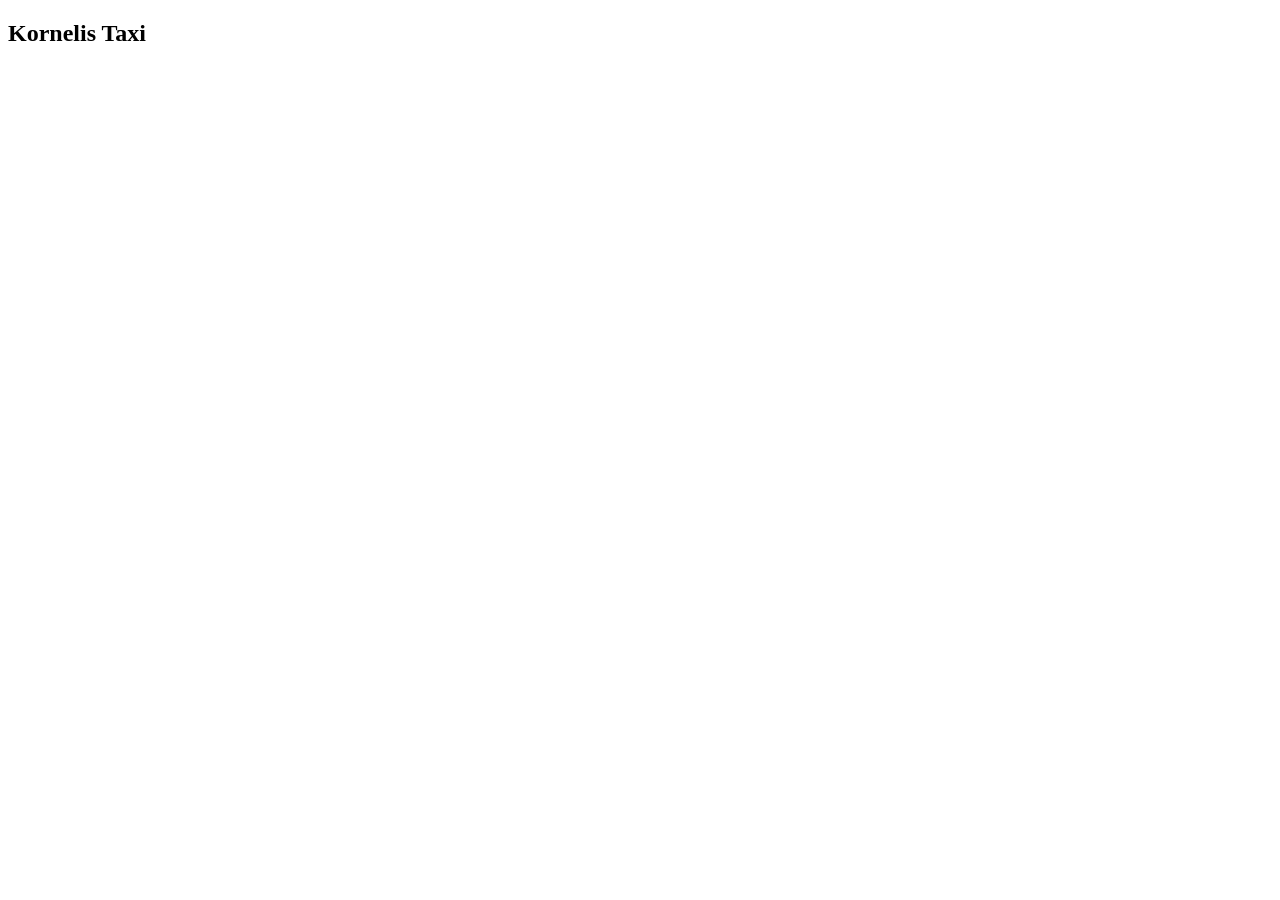
==== index.html @ 8b7c62e9 "test" ====
<!DOCTYPE html>
<html lang="en">
<head>
    <meta charset="UTF-8">
    <meta name="viewport" content="width=device-width, initial-scale=1.0">
    <title>Document</title>
</head>
<body>
    <h2>Kornelis Taxi</h2>
</body>
</html>
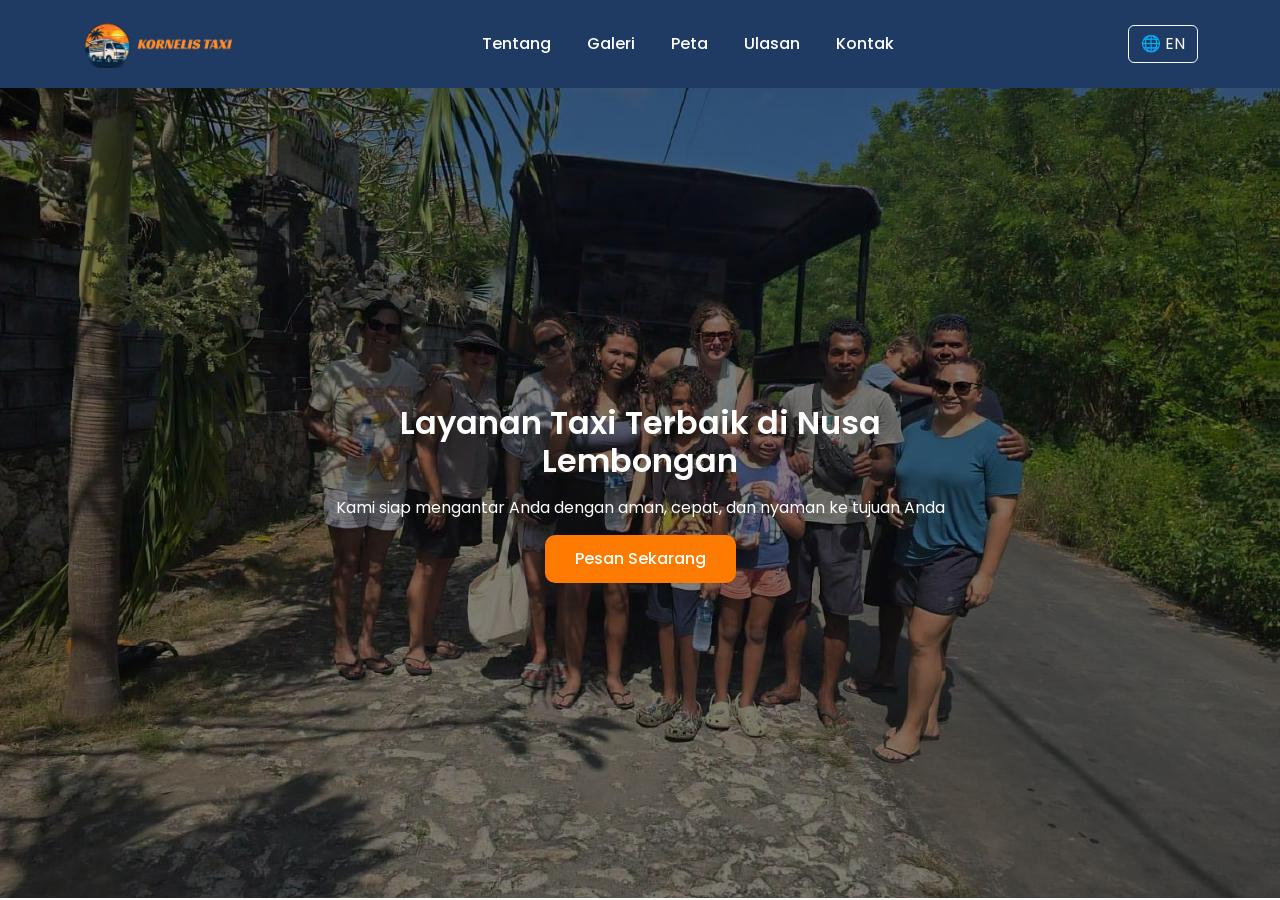
==== commit a64c28ba: "update" ====
--- a/index.html
+++ b/index.html
@@ -1,11 +1,202 @@
 <!DOCTYPE html>
-<html lang="en">
+<html lang="id">
+
 <head>
     <meta charset="UTF-8">
     <meta name="viewport" content="width=device-width, initial-scale=1.0">
-    <title>Document</title>
+    <title>Kornelis Taxi</title>
+
+    <!-- Bootstrap -->
+    <link href="https://cdn.jsdelivr.net/npm/bootstrap@5.3.3/dist/css/bootstrap.min.css" rel="stylesheet">
+
+    <!-- Font Poppins -->
+    <link href="https://fonts.googleapis.com/css2?family=Poppins:wght@300;400;500;600;700&display=swap"
+        rel="stylesheet">
+
+    <style>
+        body {
+            font-family: 'Poppins', sans-serif;
+        }
+
+        /* NAVBAR */
+        .navbar {
+            background-color: #1f3b63;
+            padding: 15px 0;
+        }
+
+        .navbar-brand {
+            font-weight: 600;
+            color: #fff;
+        }
+
+        .navbar-nav .nav-link {
+            color: #fff;
+            margin: 0 10px;
+            font-weight: 500;
+        }
+
+        .navbar-nav .nav-link:hover {
+            color: #ff7a00;
+        }
+
+        /* HERO */
+        .hero {
+            position: relative;
+            height: 90vh;
+            background: url('/asset/kornelis1.jpeg') center/cover no-repeat;
+            display: flex;
+            align-items: center;
+            justify-content: center;
+            text-align: center;
+        }
+
+        .hero::before {
+            content: "";
+            position: absolute;
+            inset: 0;
+            background: rgba(0, 0, 0, 0.5);
+        }
+
+        .hero-content {
+            position: relative;
+            color: #fff;
+            max-width: 700px;
+            padding: 0 15px;
+        }
+
+        .hero h1 {
+            font-weight: 600;
+            font-size: 32px;
+        }
+
+        .hero p {
+            font-size: 16px;
+            margin: 15px 0;
+        }
+
+        .btn-orange {
+            background-color: #ff7a00;
+            color: #fff;
+            padding: 12px 30px;
+            border-radius: 10px;
+            border: none;
+            font-weight: 500;
+        }
+
+        .btn-orange:hover {
+            background-color: #e66d00;
+        }
+    </style>
 </head>
+
 <body>
-    <h2>Kornelis Taxi</h2>
+
+    <!-- NAVBAR -->
+    <nav class="navbar navbar-expand-lg">
+        <div class="container">
+            <a class="navbar-brand" href="#">
+                <img src="/asset/logofix.png" alt="" width="150px">
+            </a>
+
+            <button class="navbar-toggler text-white" type="button" data-bs-toggle="collapse"
+                data-bs-target="#navbarNav">
+                ☰
+            </button>
+
+            <div class="collapse navbar-collapse justify-content-lg-center" id="navbarNav">
+                <ul class="navbar-nav text-center">
+                    <li class="nav-item"><a class="nav-link" href="#">Tentang</a></li>
+                    <li class="nav-item"><a class="nav-link" href="#">Galeri</a></li>
+                    <li class="nav-item"><a class="nav-link" href="#">Peta</a></li>
+                    <li class="nav-item"><a class="nav-link" href="#">Ulasan</a></li>
+                    <li class="nav-item"><a class="nav-link" href="#">Kontak</a></li>
+
+                    <!-- MOBILE BUTTON -->
+                    <li class="nav-item d-lg-none mt-3">
+                        <button id="translateBtnMobile" class="btn btn-light w-100">🌐 English</button>
+                    </li>
+                </ul>
+            </div>
+
+            <!-- DESKTOP BUTTON -->
+            <button id="translateBtn" class="btn btn-outline-light d-none d-lg-block">🌐 EN</button>
+        </div>
+    </nav>
+
+    <!-- HERO -->
+    <section class="hero">
+        <div class="hero-content">
+            <h1>Layanan Taxi Terbaik di Nusa Lembongan</h1>
+            <p>Kami siap mengantar Anda dengan aman, cepat, dan nyaman ke tujuan Anda</p>
+            <button class="btn-orange">Pesan Sekarang</button>
+        </div>
+    </section>
+
+    <!-- Bootstrap -->
+    <script src="https://cdn.jsdelivr.net/npm/bootstrap@5.3.3/dist/js/bootstrap.bundle.min.js"></script>
+
+    <script>
+        let currentLang = localStorage.getItem("lang") || "id";
+
+        // Ambil element yang mau di translate
+        const elements = document.querySelectorAll("h1, p, a, button");
+
+        // Simpan teks asli
+        const originalTexts = [];
+        elements.forEach(el => {
+            originalTexts.push(el.innerText);
+        });
+
+        // API translate
+        async function translateText(text, targetLang) {
+            const res = await fetch(
+                `https://translate.googleapis.com/translate_a/single?client=gtx&sl=auto&tl=${targetLang}&dt=t&q=${encodeURIComponent(text)}`
+            );
+            const data = await res.json();
+            return data[0][0][0];
+        }
+
+        // Translate halaman
+        async function translatePage(lang) {
+            for (let i = 0; i < elements.length; i++) {
+                if (lang === "id") {
+                    elements[i].innerText = originalTexts[i];
+                } else {
+                    let translated = await translateText(originalTexts[i], "en");
+                    elements[i].innerText = translated;
+                }
+            }
+
+            localStorage.setItem("lang", lang);
+            updateButton();
+        }
+
+        // Update tombol
+        function updateButton() {
+            const btn = document.getElementById("translateBtn");
+            const btnMobile = document.getElementById("translateBtnMobile");
+
+            if (btn) btn.textContent = currentLang === "id" ? "🌐 EN" : "🌐 ID";
+            if (btnMobile) btnMobile.textContent = currentLang === "id" ? "🌐 English" : "🌐 Indonesia";
+        }
+
+        // Event
+        document.getElementById("translateBtn").addEventListener("click", toggleLang);
+        document.getElementById("translateBtnMobile").addEventListener("click", toggleLang);
+
+        function toggleLang() {
+            currentLang = currentLang === "id" ? "en" : "id";
+            translatePage(currentLang);
+        }
+
+        // Init
+        updateButton();
+
+        if (currentLang === "en") {
+            translatePage("en");
+        }
+    </script>
+
 </body>
+
 </html>
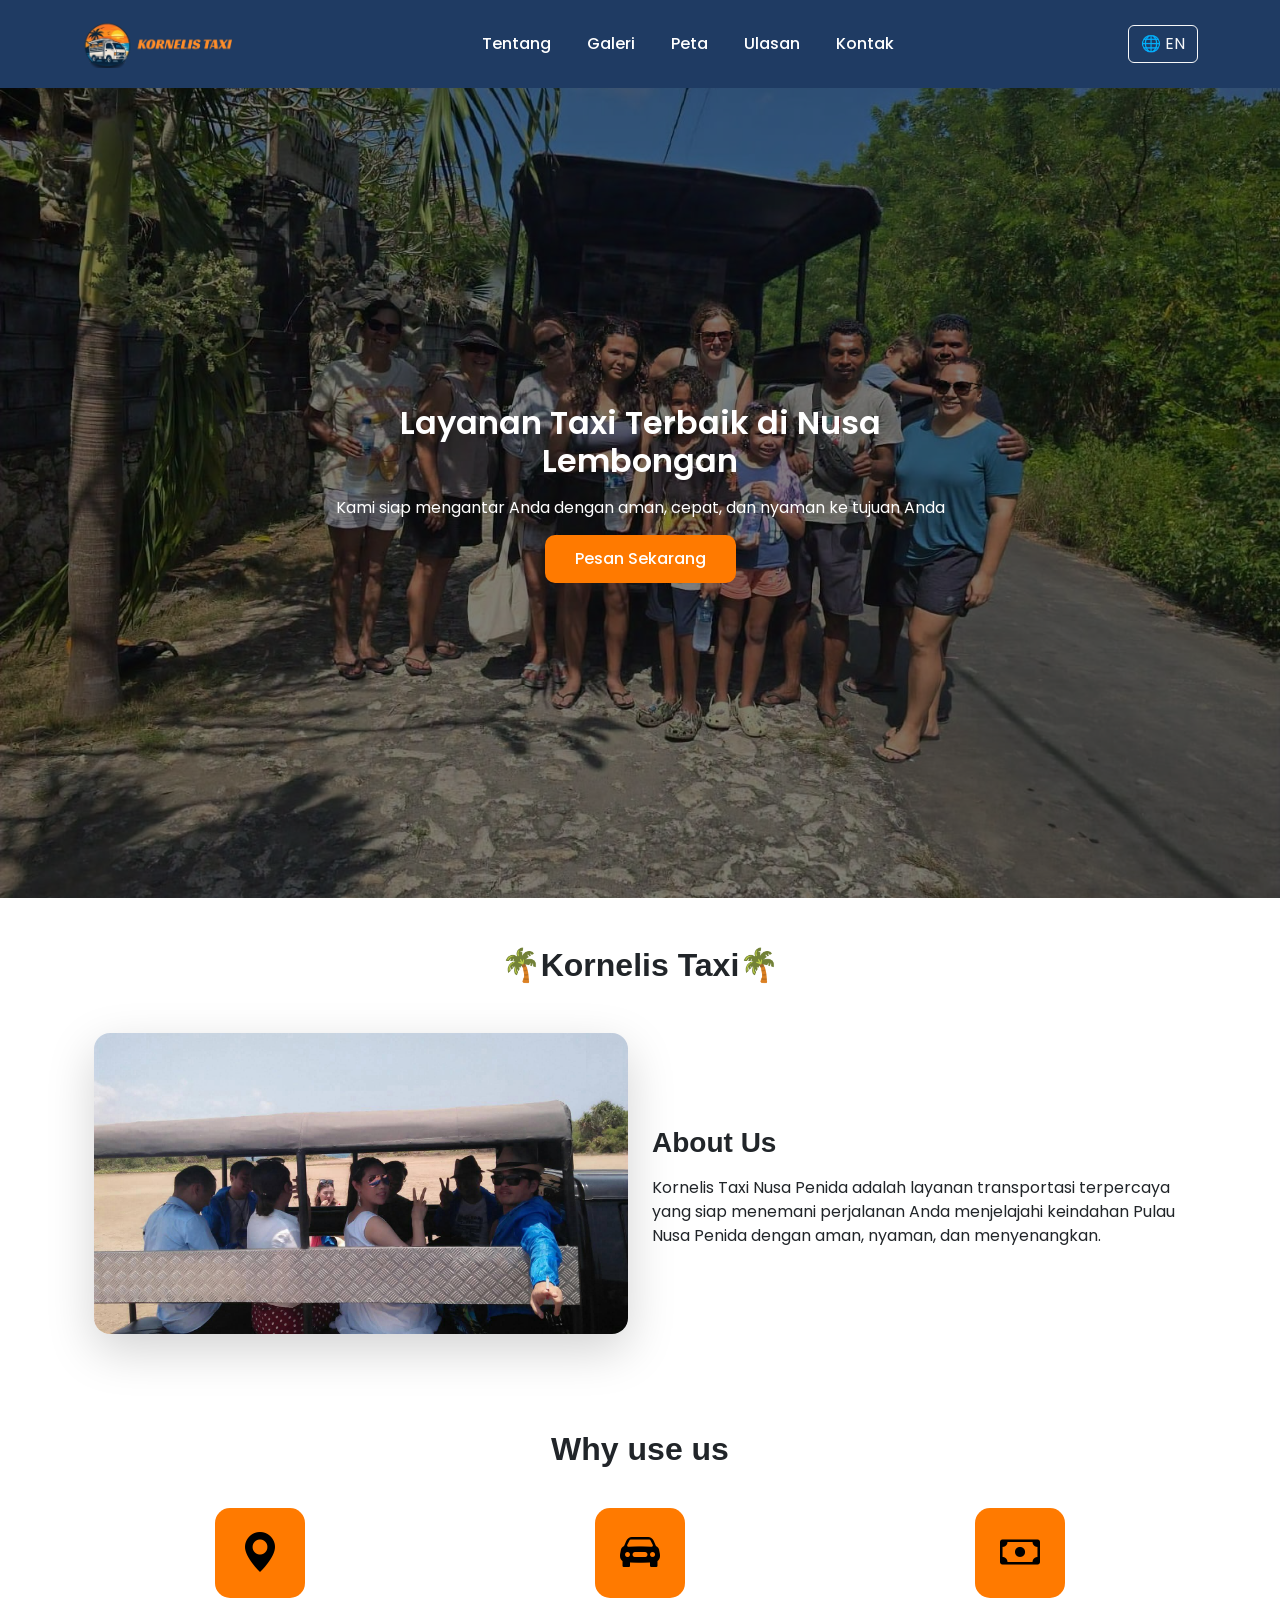
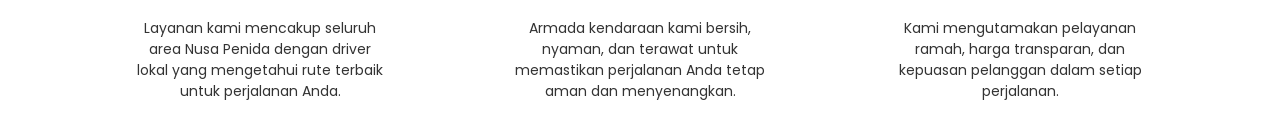
==== commit 9c1722e7: "update" ====
--- a/index.html
+++ b/index.html
@@ -8,85 +8,13 @@
 
     <!-- Bootstrap -->
     <link href="https://cdn.jsdelivr.net/npm/bootstrap@5.3.3/dist/css/bootstrap.min.css" rel="stylesheet">
+    <!-- Icons (Bootstrap Icons) -->
+    <link href="https://cdn.jsdelivr.net/npm/bootstrap-icons/font/bootstrap-icons.css" rel="stylesheet">
 
     <!-- Font Poppins -->
     <link href="https://fonts.googleapis.com/css2?family=Poppins:wght@300;400;500;600;700&display=swap"
         rel="stylesheet">
-
-    <style>
-        body {
-            font-family: 'Poppins', sans-serif;
-        }
-
-        /* NAVBAR */
-        .navbar {
-            background-color: #1f3b63;
-            padding: 15px 0;
-        }
-
-        .navbar-brand {
-            font-weight: 600;
-            color: #fff;
-        }
-
-        .navbar-nav .nav-link {
-            color: #fff;
-            margin: 0 10px;
-            font-weight: 500;
-        }
-
-        .navbar-nav .nav-link:hover {
-            color: #ff7a00;
-        }
-
-        /* HERO */
-        .hero {
-            position: relative;
-            height: 90vh;
-            background: url('/asset/kornelis1.jpeg') center/cover no-repeat;
-            display: flex;
-            align-items: center;
-            justify-content: center;
-            text-align: center;
-        }
-
-        .hero::before {
-            content: "";
-            position: absolute;
-            inset: 0;
-            background: rgba(0, 0, 0, 0.5);
-        }
-
-        .hero-content {
-            position: relative;
-            color: #fff;
-            max-width: 700px;
-            padding: 0 15px;
-        }
-
-        .hero h1 {
-            font-weight: 600;
-            font-size: 32px;
-        }
-
-        .hero p {
-            font-size: 16px;
-            margin: 15px 0;
-        }
-
-        .btn-orange {
-            background-color: #ff7a00;
-            color: #fff;
-            padding: 12px 30px;
-            border-radius: 10px;
-            border: none;
-            font-weight: 500;
-        }
-
-        .btn-orange:hover {
-            background-color: #e66d00;
-        }
-    </style>
+    <link rel="stylesheet" href="style.css">
 </head>
 
 <body>
@@ -132,70 +60,81 @@
         </div>
     </section>
 
+    <!-- About Section -->
+    <section id="about" class="py-5 about-section">
+        <div class="container">
+            <h2 class="text-center fw-bold mb-5" data-aos="zoom-in">🌴Kornelis Taxi🌴</h2>
+
+            <div class="container">
+                <!-- ABOUT -->
+                <div class="row align-items-center mb-5">
+                    <div class="col-md-6">
+                        <img src="asset/kornelis3.jpeg" class="about-img img-fluid shadow-lg rounded-4" alt=""
+                            data-aos="zoom-in">
+                    </div>
+                    <div class="col-md-6">
+                        <h3 class="fw-bold mb-3 mt-4" data-aos="fade-right" data-aos-offset="300"
+                            data-aos-easing="ease-in-sine">About Us</h3>
+                        <p class="about-text" data-aos="fade-right" data-aos-offset="300"
+                            data-aos-easing="ease-in-sine">
+                            Kornelis Taxi Nusa Penida adalah layanan transportasi terpercaya yang siap menemani
+                            perjalanan Anda menjelajahi keindahan Pulau Nusa Penida dengan aman, nyaman, dan
+                            menyenangkan.
+                        </p>
+                    </div>
+                </div>
+            </div>
+
+        </div>
+    </section>
+
+    <!--Why Choose Us-->
+    <section class="why-section text-center">
+        <div class="container">
+            <h2 class="why-title">Why use us</h2>
+
+            <div class="row">
+
+                <!-- Item 1 -->
+                <div class="col-md-4 mb-4">
+                    <div class="icon-box">
+                        <i class="bi bi-geo-alt-fill"></i>
+                    </div>
+                    <p class="why-text">
+                        Layanan kami mencakup seluruh area Nusa Penida dengan driver lokal yang mengetahui rute terbaik
+                        untuk perjalanan Anda.
+                    </p>
+                </div>
+
+                <!-- Item 2 -->
+                <div class="col-md-4 mb-4">
+                    <div class="icon-box">
+                        <i class="bi bi-car-front-fill"></i>
+                    </div>
+                    <p class="why-text">
+                        Armada kendaraan kami bersih, nyaman, dan terawat untuk memastikan perjalanan Anda tetap aman
+                        dan menyenangkan.
+                    </p>
+                </div>
+
+                <!-- Item 3 -->
+                <div class="col-md-4 mb-4">
+                    <div class="icon-box">
+                        <i class="bi bi-cash"></i>
+                    </div>
+                    <p class="why-text">
+                        Kami mengutamakan pelayanan ramah, harga transparan, dan kepuasan pelanggan dalam setiap
+                        perjalanan.
+                    </p>
+                </div>
+
+            </div>
+        </div>
+    </section>
+
     <!-- Bootstrap -->
     <script src="https://cdn.jsdelivr.net/npm/bootstrap@5.3.3/dist/js/bootstrap.bundle.min.js"></script>
-
-    <script>
-        let currentLang = localStorage.getItem("lang") || "id";
-
-        // Ambil element yang mau di translate
-        const elements = document.querySelectorAll("h1, p, a, button");
-
-        // Simpan teks asli
-        const originalTexts = [];
-        elements.forEach(el => {
-            originalTexts.push(el.innerText);
-        });
-
-        // API translate
-        async function translateText(text, targetLang) {
-            const res = await fetch(
-                `https://translate.googleapis.com/translate_a/single?client=gtx&sl=auto&tl=${targetLang}&dt=t&q=${encodeURIComponent(text)}`
-            );
-            const data = await res.json();
-            return data[0][0][0];
-        }
-
-        // Translate halaman
-        async function translatePage(lang) {
-            for (let i = 0; i < elements.length; i++) {
-                if (lang === "id") {
-                    elements[i].innerText = originalTexts[i];
-                } else {
-                    let translated = await translateText(originalTexts[i], "en");
-                    elements[i].innerText = translated;
-                }
-            }
-
-            localStorage.setItem("lang", lang);
-            updateButton();
-        }
-
-        // Update tombol
-        function updateButton() {
-            const btn = document.getElementById("translateBtn");
-            const btnMobile = document.getElementById("translateBtnMobile");
-
-            if (btn) btn.textContent = currentLang === "id" ? "🌐 EN" : "🌐 ID";
-            if (btnMobile) btnMobile.textContent = currentLang === "id" ? "🌐 English" : "🌐 Indonesia";
-        }
-
-        // Event
-        document.getElementById("translateBtn").addEventListener("click", toggleLang);
-        document.getElementById("translateBtnMobile").addEventListener("click", toggleLang);
-
-        function toggleLang() {
-            currentLang = currentLang === "id" ? "en" : "id";
-            translatePage(currentLang);
-        }
-
-        // Init
-        updateButton();
-
-        if (currentLang === "en") {
-            translatePage("en");
-        }
-    </script>
+    <script src="main.js"></script>
 
 </body>
 
--- a/style.css
+++ b/style.css
@@ -0,0 +1,105 @@
+ body {
+            font-family: 'Poppins', sans-serif;
+        }
+
+        /* NAVBAR */
+        .navbar {
+            background-color: #1f3b63;
+            padding: 15px 0;
+        }
+
+        .navbar-brand {
+            font-weight: 600;
+            color: #fff;
+        }
+
+        .navbar-nav .nav-link {
+            color: #fff;
+            margin: 0 10px;
+            font-weight: 500;
+        }
+
+        .navbar-nav .nav-link:hover {
+            color: #ff7a00;
+        }
+
+        /* HERO */
+        .hero {
+            position: relative;
+            height: 90vh;
+            background: url('/asset/kornelis1.jpeg') center/cover no-repeat;
+            display: flex;
+            align-items: center;
+            justify-content: center;
+            text-align: center;
+        }
+
+        .hero::before {
+            content: "";
+            position: absolute;
+            inset: 0;
+            background: rgba(0, 0, 0, 0.5);
+        }
+
+        .hero-content {
+            position: relative;
+            color: #fff;
+            max-width: 700px;
+            padding: 0 15px;
+        }
+
+        .hero h1 {
+            font-weight: 600;
+            font-size: 32px;
+        }
+
+        .hero p {
+            font-size: 16px;
+            margin: 15px 0;
+        }
+
+        .btn-orange {
+            background-color: #ff7a00;
+            color: #fff;
+            padding: 12px 30px;
+            border-radius: 10px;
+            border: none;
+            font-weight: 500;
+        }
+
+        .btn-orange:hover {
+            background-color: #e66d00;
+        }
+
+        why-section {
+      background-color: #e9ecef;
+      padding: 60px 0;
+    }
+
+    .why-title {
+      font-weight: bold;
+      margin-bottom: 40px;
+    }
+
+    .icon-box {
+      background-color: #ff7a00;
+      width: 90px;
+      height: 90px;
+      border-radius: 15px;
+      display: flex;
+      align-items: center;
+      justify-content: center;
+      margin: 0 auto 20px;
+    }
+
+    .icon-box i {
+      font-size: 40px;
+      color: black;
+    }
+
+    .why-text {
+      max-width: 250px;
+      margin: auto;
+      font-size: 14px;
+      color: #333;
+    }
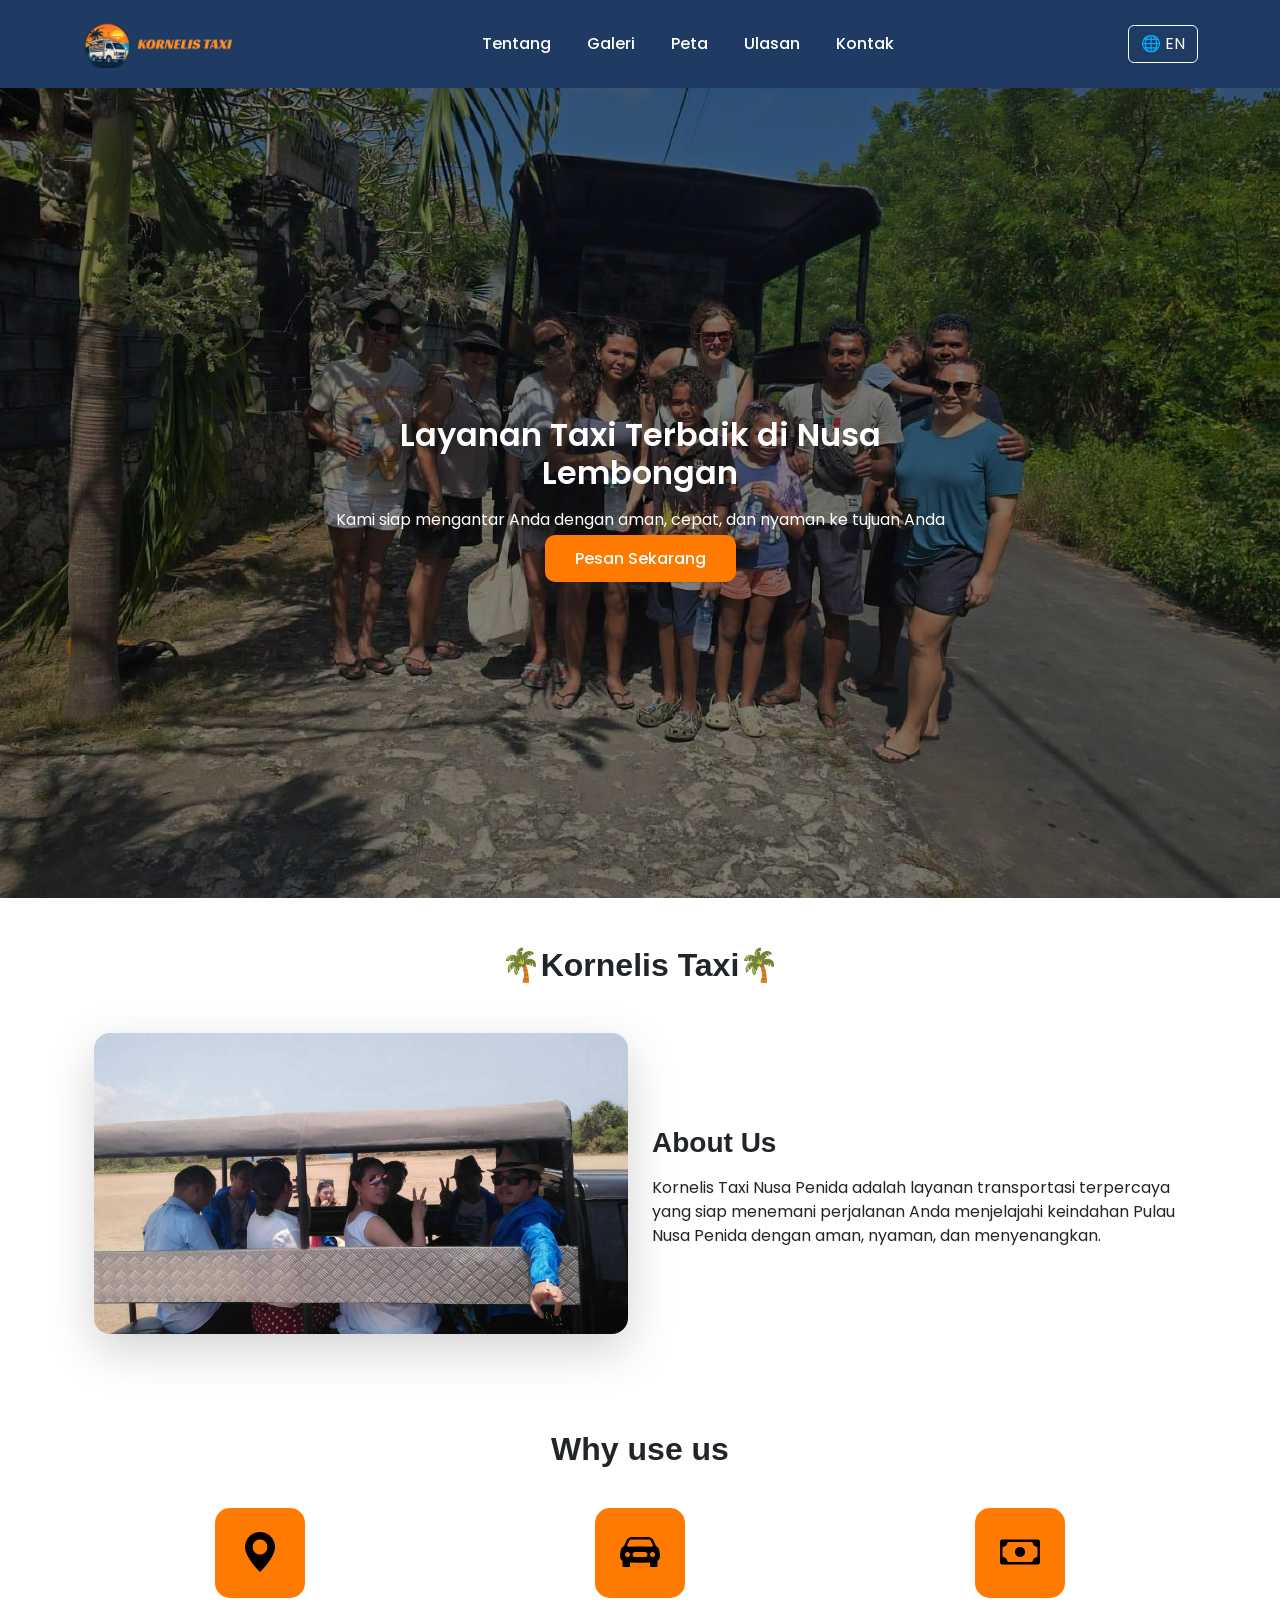
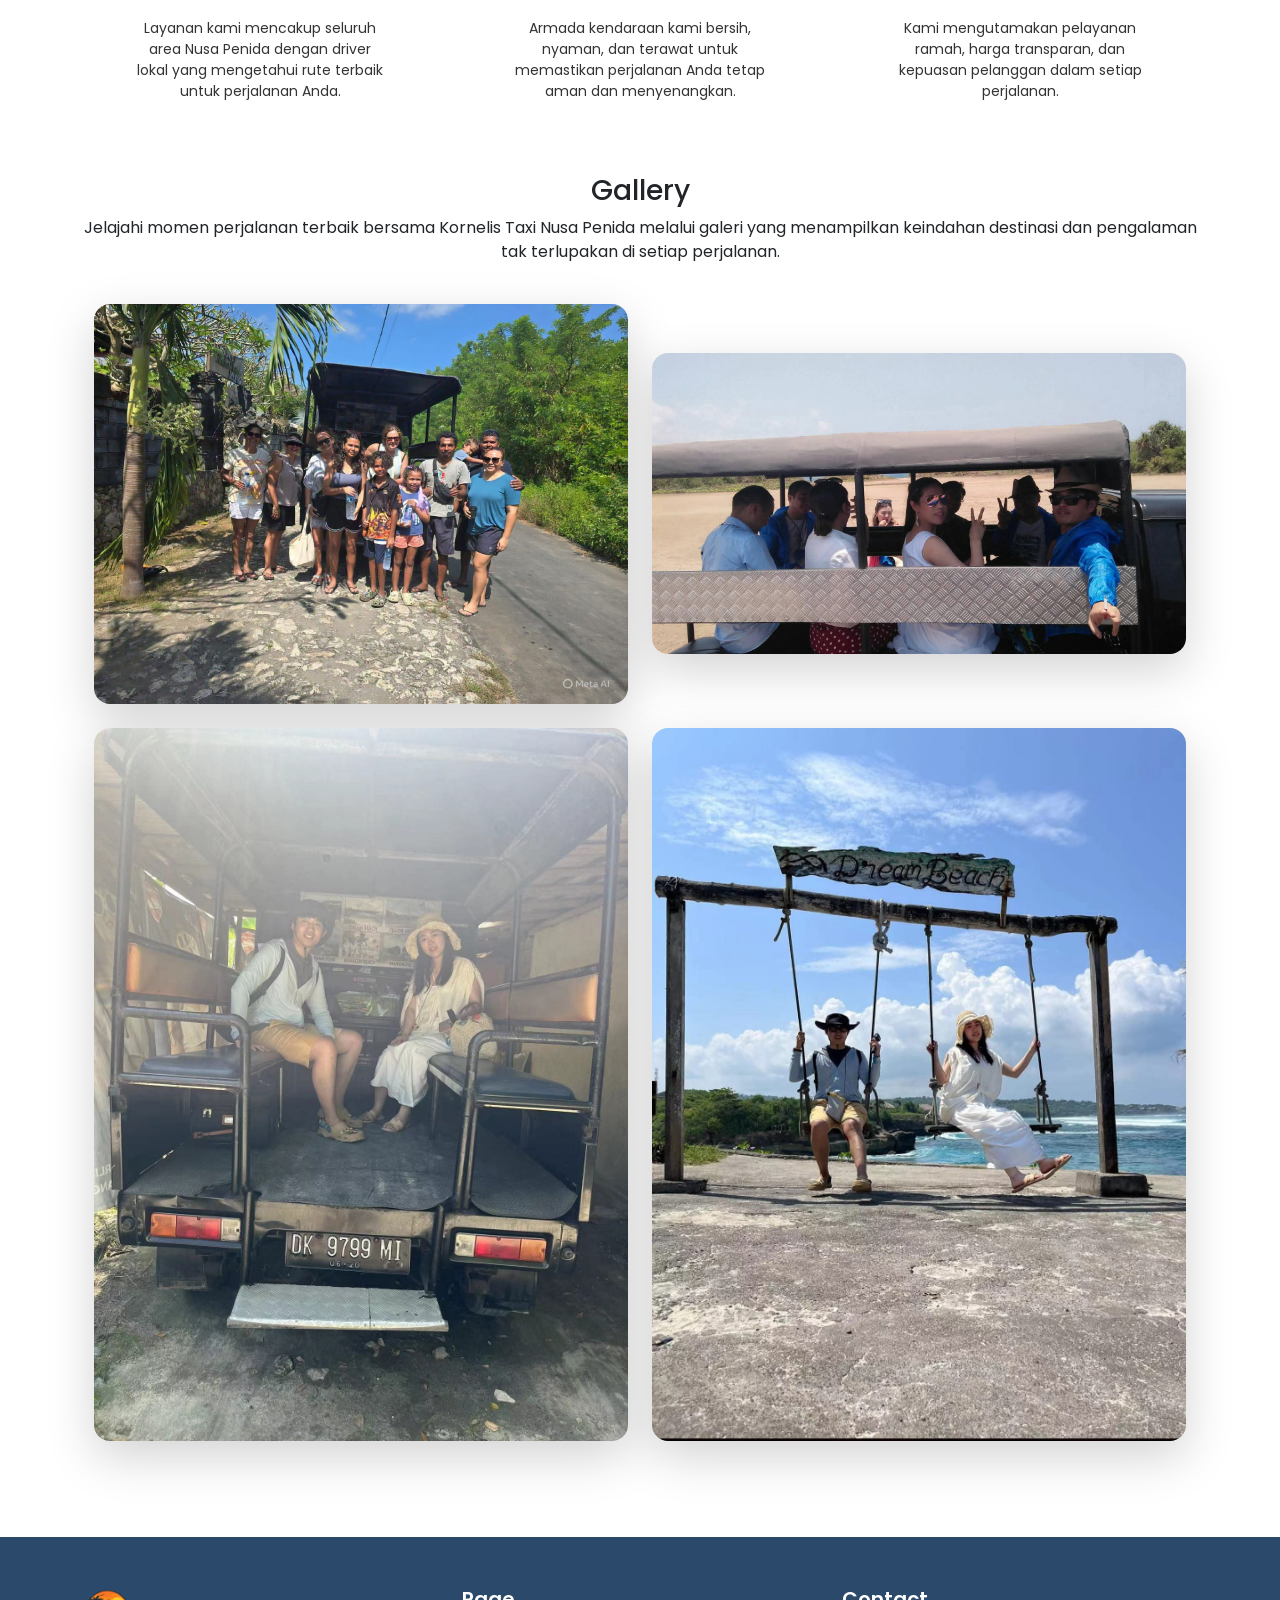
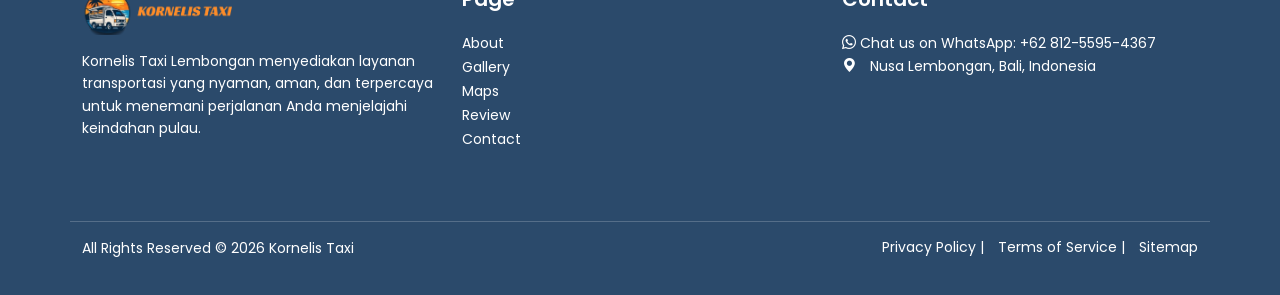
==== commit 48afd641: "update" ====
--- a/index.html
+++ b/index.html
@@ -4,7 +4,15 @@
 <head>
     <meta charset="UTF-8">
     <meta name="viewport" content="width=device-width, initial-scale=1.0">
-    <title>Kornelis Taxi</title>
+    <!-- Basic SEO -->
+    <title>Kornelis Taxi Lembongan | Jasa Transportasi Nusa Lembongan Terpercaya</title>
+    <meta name="description"
+        content="Kornelis Taxi Lembongan menyediakan layanan transportasi terbaik di Nusa Lembongan dengan driver profesional, harga terjangkau, dan perjalanan nyaman.">
+    <meta name="keywords"
+        content="taxi lembongan, kornelis taxi, transport nusa lembongan, sewa mobil lembongan, driver lembongan, taxi nusa penida, bali transport">
+    <meta name="author" content="Kornelis Taxi Lembongan">
+    <meta name="robots" content="index, follow">
+    <meta name="google-site-verification" content="U5ZSqzJT0sQoO3fWLiIvly9GFlUJuxkR5gIqucdjUK0" />
 
     <!-- Bootstrap -->
     <link href="https://cdn.jsdelivr.net/npm/bootstrap@5.3.3/dist/css/bootstrap.min.css" rel="stylesheet">
@@ -33,11 +41,12 @@
 
             <div class="collapse navbar-collapse justify-content-lg-center" id="navbarNav">
                 <ul class="navbar-nav text-center">
-                    <li class="nav-item"><a class="nav-link" href="#">Tentang</a></li>
-                    <li class="nav-item"><a class="nav-link" href="#">Galeri</a></li>
+                    <li class="nav-item"><a class="nav-link" href="#abous">Tentang</a></li>
+                    <li class="nav-item"><a class="nav-link" href="#galery">Galeri</a></li>
                     <li class="nav-item"><a class="nav-link" href="#">Peta</a></li>
                     <li class="nav-item"><a class="nav-link" href="#">Ulasan</a></li>
-                    <li class="nav-item"><a class="nav-link" href="#">Kontak</a></li>
+                    <li class="nav-item"><a class="nav-link" href="https://wa.me/6281255954367"
+                            target="_blank">Kontak</a></li>
 
                     <!-- MOBILE BUTTON -->
                     <li class="nav-item d-lg-none mt-3">
@@ -56,7 +65,8 @@
         <div class="hero-content">
             <h1>Layanan Taxi Terbaik di Nusa Lembongan</h1>
             <p>Kami siap mengantar Anda dengan aman, cepat, dan nyaman ke tujuan Anda</p>
-            <button class="btn-orange">Pesan Sekarang</button>
+            <a href="https://wa.me/6281255954367" target="_blank" class="btn-orange"
+                style="text-decoration: none;">Pesan Sekarang</a>
         </div>
     </section>
 
@@ -132,6 +142,93 @@
         </div>
     </section>
 
+    <!--Galery-->
+    <section id="gallery" class="py-5 gallery-section">
+        <div class="container">
+            <h3 class="text-center" data-aos="zoom-in">Gallery</h3>
+            <p class="text-center">Jelajahi momen perjalanan terbaik bersama Kornelis Taxi Nusa Penida melalui galeri
+                yang menampilkan keindahan destinasi dan pengalaman tak terlupakan di setiap perjalanan.</p>
+
+            <div class="container">
+                <!-- Gallery  -->
+                <div class="row align-items-center mb-5">
+                    <div class="col-md-6 mt-4">
+                        <img src="asset/kornelis1.jpeg" class="about-img img-fluid shadow-lg rounded-4" alt=""
+                            data-aos="flip-left">
+                    </div>
+                    <div class="col-md-6 mt-4">
+                        <img src="asset/kornelis3.jpeg" class="about-img img-fluid shadow-lg rounded-4" alt=""
+                            data-aos="flip-left">
+                    </div>
+                    <div class="col-md-6 mt-4">
+                        <img src="asset/kornelis4.jpeg" class="about-img img-fluid shadow-lg rounded-4" alt=""
+                            data-aos="flip-left">
+                    </div>
+                    <div class="col-md-6 mt-4">
+                        <img src="asset/kornelis5.jpeg" class="about-img img-fluid shadow-lg rounded-4" alt=""
+                            data-aos="flip-left">
+                    </div>
+                </div>
+
+            </div>
+        </div>
+    </section>
+
+    <!--Footer-->
+    <footer class="footer">
+        <div class="container">
+            <div class="row">
+
+                <!-- Logo + Deskripsi -->
+                <div class="col-md-4 mb-4">
+                    <img src="asset/logofix.png" class="logo" alt="Kornelis Taxi">
+                    <p>
+                        Kornelis Taxi Lembongan menyediakan layanan transportasi yang nyaman, aman,
+                        dan terpercaya untuk menemani perjalanan Anda menjelajahi keindahan pulau.
+                    </p>
+                </div>
+
+                <!-- Menu -->
+                <div class="col-md-4 mb-4">
+                    <h5>Page</h5>
+                    <ul class="list-unstyled">
+                        <li><a href="#about">About</a></li>
+                        <li><a href="#gallery">Gallery</a></li>
+                        <li><a href="#">Maps</a></li>
+                        <li><a href="#">Review</a></li>
+                        <li><a href="#">Contact</a></li>
+                    </ul>
+                </div>
+
+                <!-- Contact -->
+                <div class="col-md-4 mb-4">
+                    <h5>Contact</h5>
+                    <a href="https://wa.me/6281255954367" target="_blank">
+                        <i class="bi bi-whatsapp"></i> Chat us on WhatsApp: +62 812-5595-4367
+                    </a>
+                    <p class="contact">
+                        <i class="bi bi-geo-alt-fill"></i> Nusa Lembongan, Bali, Indonesia
+                    </p>
+                </div>
+
+            </div>
+
+            <!-- Footer Bottom -->
+            <div class="row footer-bottom">
+                <div class="col-md-6">
+                    <p>All Rights Reserved © 2026 Kornelis Taxi</p>
+                </div>
+                <div class="col-md-6 text-end">
+                    <a href="#">Privacy Policy</a> |
+                    <a href="#">Terms of Service</a> |
+                    <a href="#">Sitemap</a>
+                </div>
+            </div>
+
+        </div>
+    </footer>
+
+
     <!-- Bootstrap -->
     <script src="https://cdn.jsdelivr.net/npm/bootstrap@5.3.3/dist/js/bootstrap.bundle.min.js"></script>
     <script src="main.js"></script>
--- a/style.css
+++ b/style.css
@@ -1,105 +1,180 @@
  body {
-            font-family: 'Poppins', sans-serif;
-        }
+     font-family: 'Poppins', sans-serif;
+ }
 
-        /* NAVBAR */
-        .navbar {
-            background-color: #1f3b63;
-            padding: 15px 0;
-        }
+ /* NAVBAR */
+ .navbar {
+     background-color: #1f3b63;
+     padding: 15px 0;
+ }
 
-        .navbar-brand {
-            font-weight: 600;
-            color: #fff;
-        }
+ .navbar-brand {
+     font-weight: 600;
+     color: #fff;
+ }
 
-        .navbar-nav .nav-link {
-            color: #fff;
-            margin: 0 10px;
-            font-weight: 500;
-        }
+ .navbar-nav .nav-link {
+     color: #fff;
+     margin: 0 10px;
+     font-weight: 500;
+ }
 
-        .navbar-nav .nav-link:hover {
-            color: #ff7a00;
-        }
+ .navbar-nav .nav-link:hover {
+     color: #ff7a00;
+ }
 
-        /* HERO */
-        .hero {
-            position: relative;
-            height: 90vh;
-            background: url('/asset/kornelis1.jpeg') center/cover no-repeat;
-            display: flex;
-            align-items: center;
-            justify-content: center;
-            text-align: center;
-        }
+ /* HERO */
+ .hero {
+     position: relative;
+     height: 90vh;
+     background: url('/asset/kornelis1.jpeg') center/cover no-repeat;
+     display: flex;
+     align-items: center;
+     justify-content: center;
+     text-align: center;
+ }
 
-        .hero::before {
-            content: "";
-            position: absolute;
-            inset: 0;
-            background: rgba(0, 0, 0, 0.5);
-        }
+ .hero::before {
+     content: "";
+     position: absolute;
+     inset: 0;
+     background: rgba(0, 0, 0, 0.5);
+ }
 
-        .hero-content {
-            position: relative;
-            color: #fff;
-            max-width: 700px;
-            padding: 0 15px;
-        }
+ .hero-content {
+     position: relative;
+     color: #fff;
+     max-width: 700px;
+     padding: 0 15px;
+ }
 
-        .hero h1 {
-            font-weight: 600;
-            font-size: 32px;
-        }
+ .hero h1 {
+     font-weight: 600;
+     font-size: 32px;
+ }
 
-        .hero p {
-            font-size: 16px;
-            margin: 15px 0;
-        }
+ .hero p {
+     font-size: 16px;
+     margin: 15px 0;
+ }
 
-        .btn-orange {
-            background-color: #ff7a00;
-            color: #fff;
-            padding: 12px 30px;
-            border-radius: 10px;
-            border: none;
-            font-weight: 500;
-        }
+ .btn-orange {
+     background-color: #ff7a00;
+     color: #fff;
+     padding: 12px 30px;
+     border-radius: 10px;
+     border: none;
+     font-weight: 500;
+ }
 
-        .btn-orange:hover {
-            background-color: #e66d00;
-        }
+ .btn-orange:hover {
+     background-color: #e66d00;
+ }
 
-        why-section {
-      background-color: #e9ecef;
-      padding: 60px 0;
-    }
+ why-section {
+     background-color: #e9ecef;
+     padding: 60px 0;
+ }
 
-    .why-title {
-      font-weight: bold;
-      margin-bottom: 40px;
-    }
+ .why-title {
+     font-weight: bold;
+     margin-bottom: 40px;
+ }
 
-    .icon-box {
-      background-color: #ff7a00;
-      width: 90px;
-      height: 90px;
-      border-radius: 15px;
-      display: flex;
-      align-items: center;
-      justify-content: center;
-      margin: 0 auto 20px;
-    }
+ .icon-box {
+     background-color: #ff7a00;
+     width: 90px;
+     height: 90px;
+     border-radius: 15px;
+     display: flex;
+     align-items: center;
+     justify-content: center;
+     margin: 0 auto 20px;
+ }
 
-    .icon-box i {
-      font-size: 40px;
-      color: black;
-    }
+ .icon-box i {
+     font-size: 40px;
+     color: black;
+ }
 
-    .why-text {
-      max-width: 250px;
-      margin: auto;
-      font-size: 14px;
-      color: #333;
-    }+ .why-text {
+     max-width: 250px;
+     margin: auto;
+     font-size: 14px;
+     color: #333;
+ }
+
+ .gallery-section .about-img {
+     transition: 0.4s ease;
+ }
+
+ .gallery-section .about-img:hover {
+     transform: scale(1.08);
+     filter: brightness(0.8);
+ }
+
+ .footer {
+  background-color: #2b4a6b;
+  color: #fff;
+  padding: 50px 0 20px;
+}
+
+.footer p {
+  font-size: 14px;
+  line-height: 1.6;
+}
+
+.footer h5 {
+  font-weight: 600;
+  margin-bottom: 20px;
+}
+
+.footer a {
+  color: #fff;
+  text-decoration: none;
+  font-size: 14px;
+}
+
+.footer a:hover {
+  text-decoration: underline;
+}
+
+.footer .logo {
+  width: 150px;
+  margin-bottom: 15px;
+}
+
+.footer .contact i {
+  margin-right: 10px;
+}
+
+.footer-bottom {
+  border-top: 1px solid rgba(255,255,255,0.2);
+  margin-top: 30px;
+  padding-top: 15px;
+  font-size: 14px;
+}
+
+.footer-bottom a {
+  margin-left: 10px;
+}
+
+/* RESPONSIVE */
+@media (max-width: 768px) {
+  .footer {
+    text-align: center;
+  }
+
+  .footer .contact {
+    justify-content: center;
+  }
+
+  .footer-bottom {
+    text-align: center;
+  }
+
+  .footer-bottom .text-end {
+    text-align: center !important;
+    margin-top: 10px;
+  }
+}
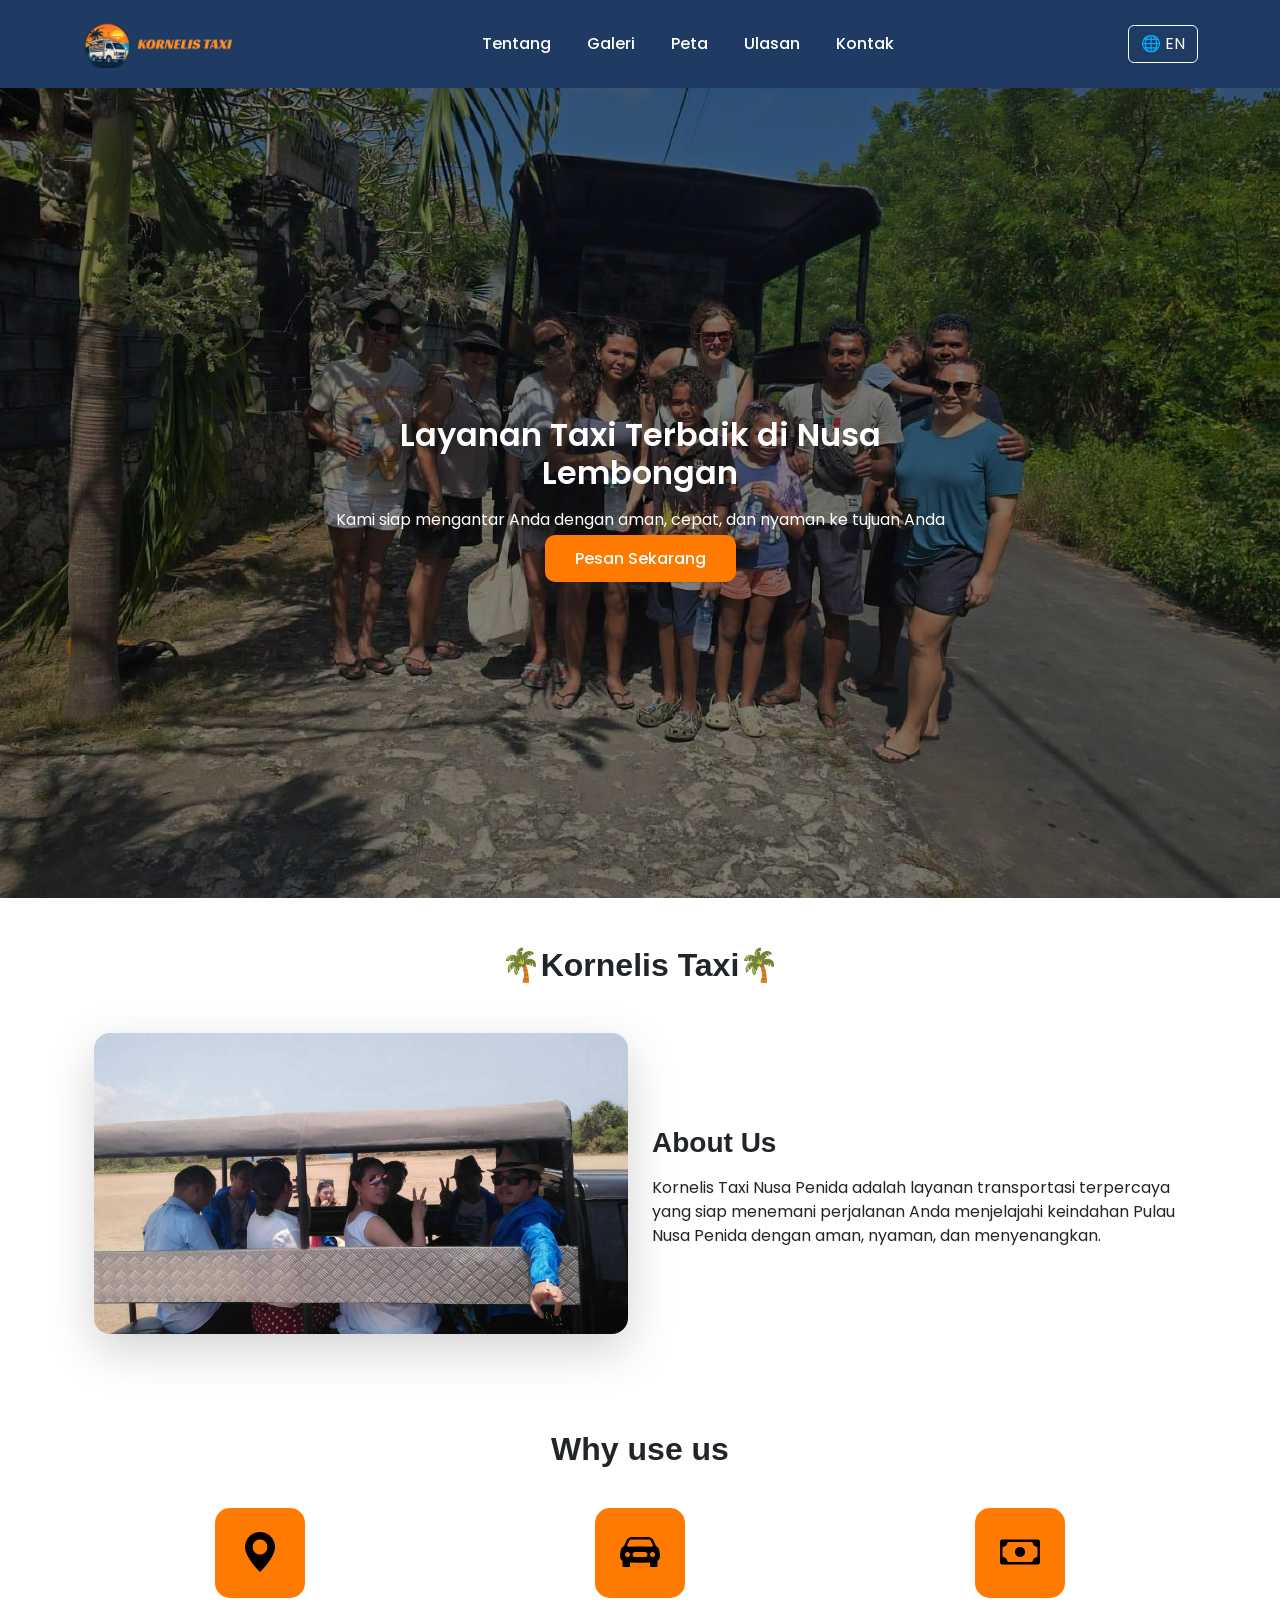
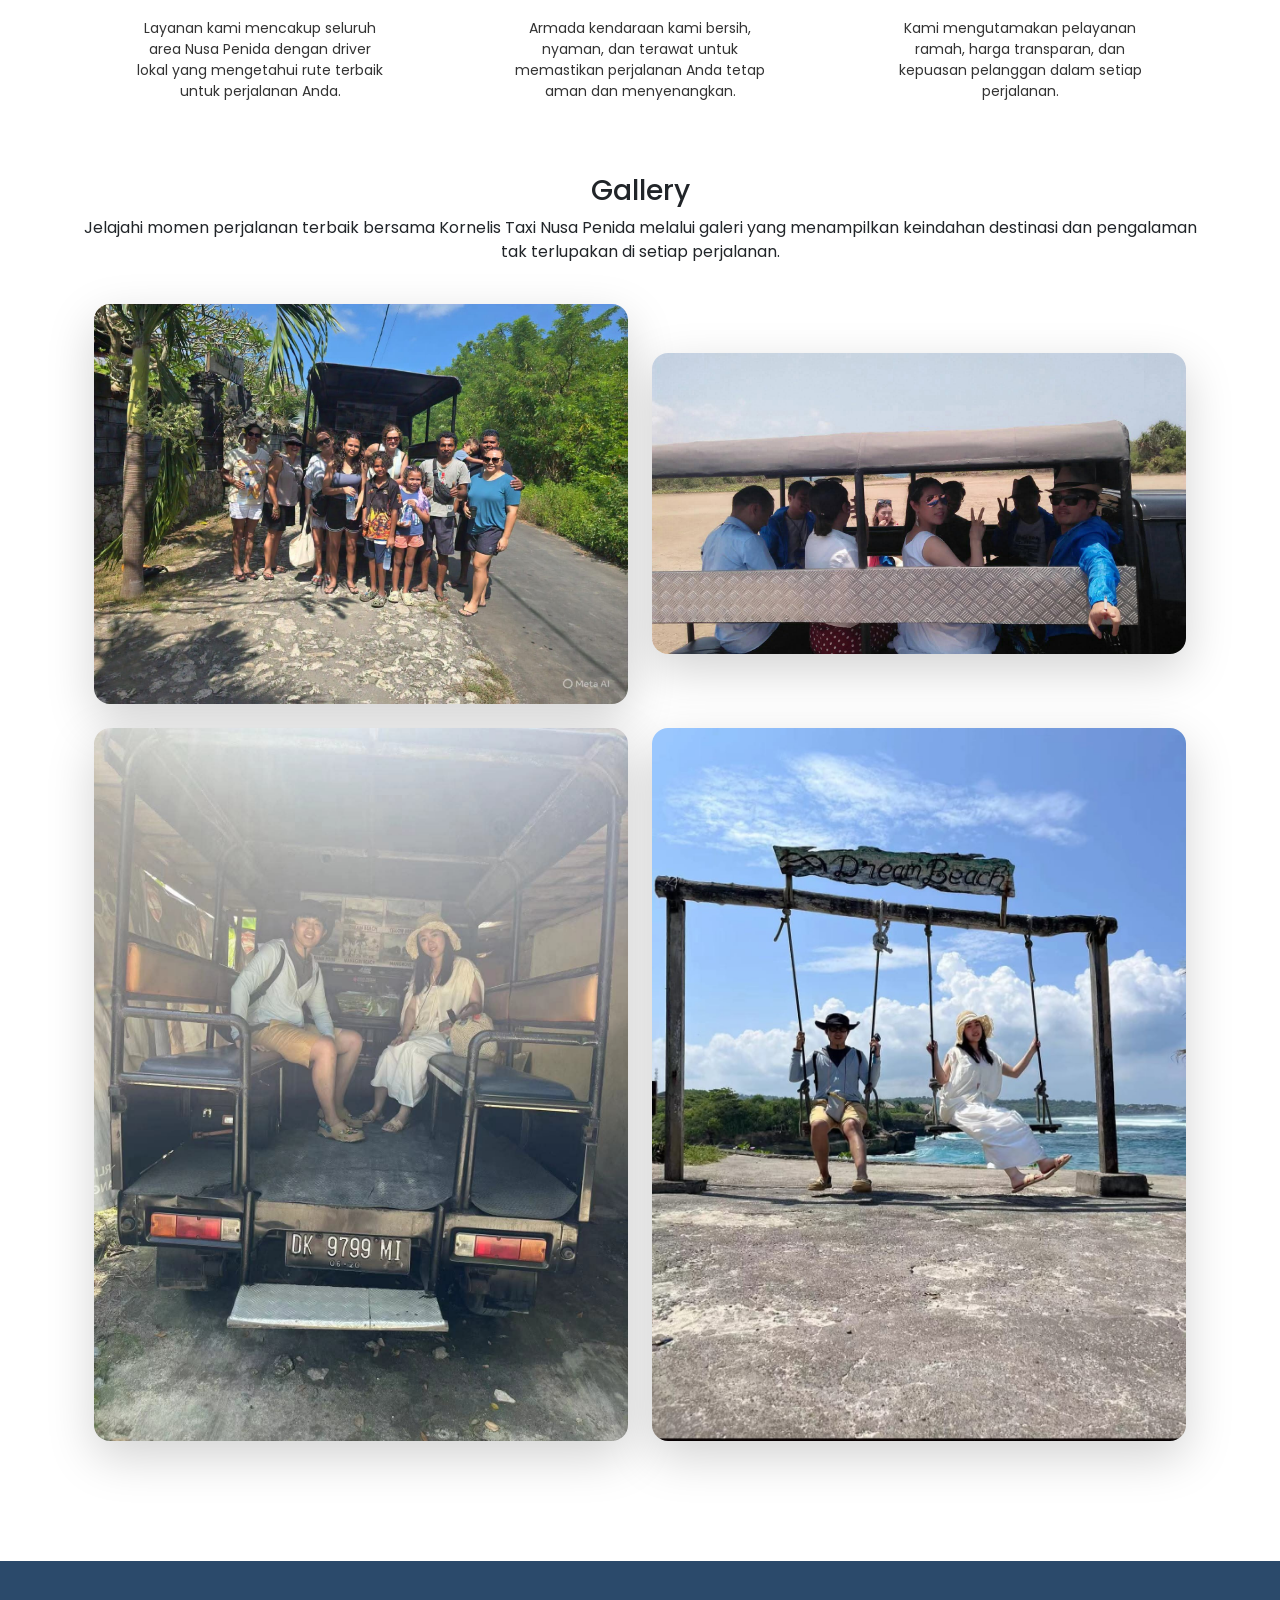
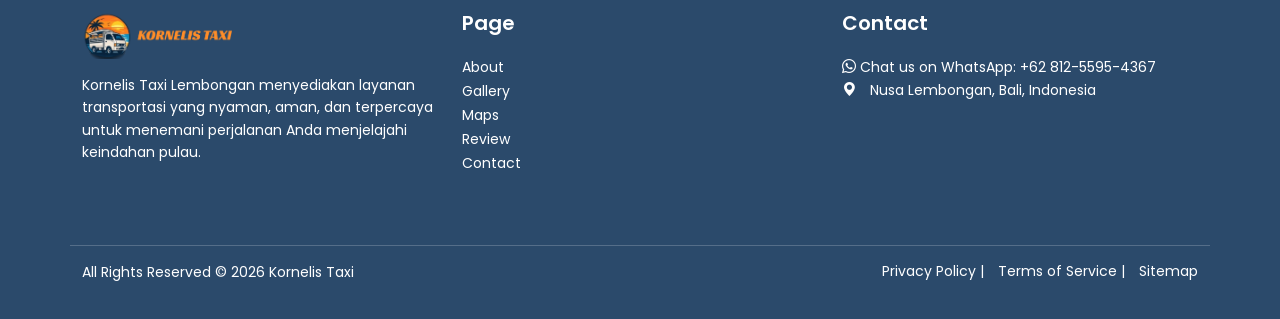
==== commit 024db925: "integrasi google review" ====
--- a/index.html
+++ b/index.html
@@ -174,6 +174,13 @@
         </div>
     </section>
 
+    <!--Ulasan-->
+    <div class="mt-4">
+        <!-- Elfsight Google Reviews | Untitled Google Reviews -->
+        
+        <div class="elfsight-app-e459b789-81bc-4600-9fc8-585720c19d88" data-elfsight-app-lazy></div>
+    </div>
+
     <!--Footer-->
     <footer class="footer">
         <div class="container">
@@ -230,6 +237,7 @@
 
 
     <!-- Bootstrap -->
+     <script src="https://elfsightcdn.com/platform.js" async></script>
     <script src="https://cdn.jsdelivr.net/npm/bootstrap@5.3.3/dist/js/bootstrap.bundle.min.js"></script>
     <script src="main.js"></script>
 
